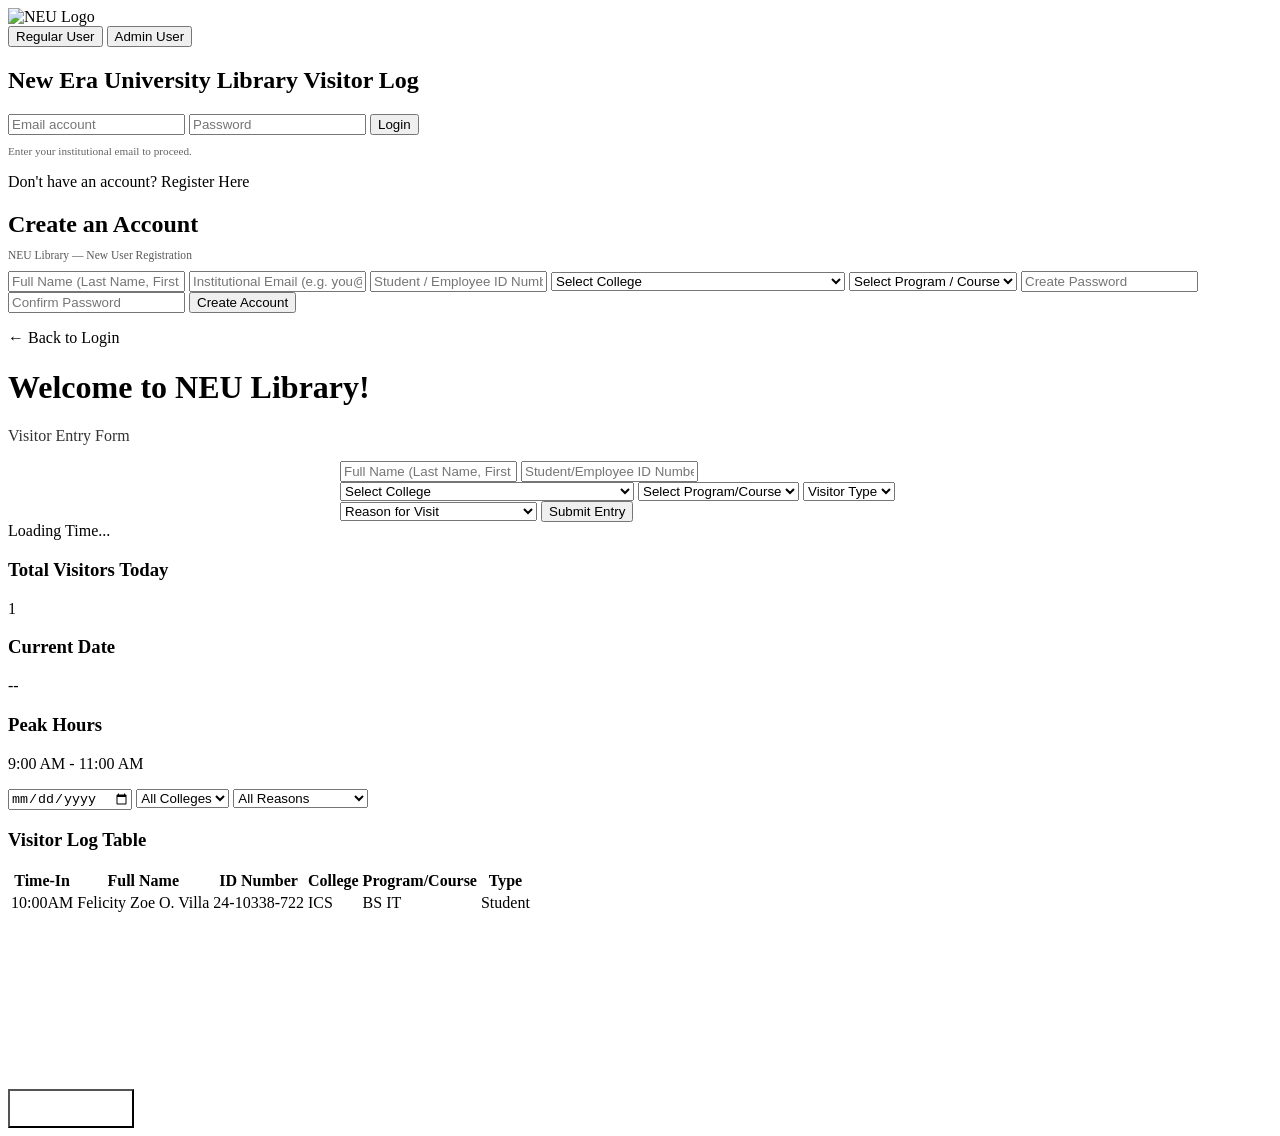
==== index.html @ 7ac6e927 "index.html" ====
<!DOCTYPE html>
<html lang="en">
<head>
    <meta charset="UTF-8">
    <meta name="viewport" content="width=device-width, initial-scale=1.0">
    <title>NEU Library Visitor Log</title>
    <link href="https://fonts.googleapis.com/css2?family=Poppins:wght@300;400;600&display=swap" rel="stylesheet">
    <script src="https://cdn.jsdelivr.net/npm/chart.js"></script>
    <link rel="stylesheet" href="style.css">
</head>
<body>
    <header>
        <img src="https://upload.wikimedia.org/wikipedia/en/c/c6/New_Era_University.svg" alt="NEU Logo" class="logo">
        <div class="mode-switcher" id="top-switcher">
            <button class="mode-btn active" id="btn-reg" onclick="switchLoginMode('regular')">Regular User</button>
            <button class="mode-btn" id="btn-adm" onclick="switchLoginMode('admin')">Admin User</button>
        </div>
    </header>

    <div id="login-container" class="glass-card">
        <h2 id="login-title" style="margin-bottom: 20px;">New Era University Library Visitor Log</h2>
        <input type="email" id="email-input" placeholder="Email account">
        <input type="password" id="pass-input" placeholder="Password">
        <button class="btn btn-primary" onclick="handleLogin()">Login</button>
        <p id="login-hint" style="font-size: 0.7rem; margin-top: 10px; opacity: 0.6;">Enter your institutional email to proceed.</p>

        <p class="register-link" id="register-link-wrap">
            Don't have an account? <a onclick="showRegister()">Register Here</a>
        </p>
    </div>

    <div id="register-container" class="glass-card hidden">
        <h2 style="margin-bottom: 6px;">Create an Account</h2>
        <p style="font-size: 0.72rem; opacity: 0.65; margin-bottom: 10px;">NEU Library — New User Registration</p>
        <input type="text" id="reg-name" placeholder="Full Name (Last Name, First Name)">
        <input type="email" id="reg-email" placeholder="Institutional Email (e.g. you@neu.edu.ph)">
        <input type="text" id="reg-id" placeholder="Student / Employee ID Number">
        <select id="reg-college" onchange="updateRegCourses()">
            <option value disabled selected>Select College</option>
            <option value="COAc">College of Accountancy</option>
            <option value="COAg">College of Agriculture</option>
            <option value="CAS">College of Arts and Sciences</option>
            <option value="CBA">College of Business Administration</option>
            <option value="COC">College of Communication</option>
            <option value="ICS">College of Informatics and Computing Studies</option>
            <option value="COCC">College of Criminology</option>
            <option value="CED">College of Education</option>
            <option value="CEA">College of Engineering and Architecture</option>
            <option value="CMT">College of Medical Technology</option>
            <option value="CM">College of Midwifery</option>
            <option value="COM">College of Music</option>
            <option value="CON">College of Nursing</option>
            <option value="CPT">College of Physical Therapy</option>
            <option value="CRT">College of Respiratory Therapy</option>
            <option value="SOIR">School of International Relations</option>
            <option value="SGS">School of Graduate Studies</option>
            <option value="STAFF">Staff</option>
            <option value="Visitor">Visitor</option>
        </select>

        <select id="reg-course">
            <option value disabled selected>Select Program / Course</option>
        </select>

        <input type="password" id="reg-pass" placeholder="Create Password">
        <input type="password" id="reg-confirm" placeholder="Confirm Password">
        <button class="btn btn-primary" onclick="handleRegister()">Create Account</button>

        <p class="register-back" onclick="showLogin()">&#8592; Back to Login</p>
    </div>

    <div id="app-content">
        <div class="welcome-section">
            <h1 id="welcome-msg">Welcome to NEU Library!</h1>
            <p id="view-title" style="opacity: 0.8;">Visitor Entry Form</p>
        </div>

        <div id="visitor-form" class="glass-card" style="max-width: 600px; margin: 0 auto;">
            <input type="text" id="v-name" placeholder="Full Name (Last Name, First Name)">
            <input type="text" id="v-id" placeholder="Student/Employee ID Number">
            <select id="college-select" onchange="updateCourses()">
                <option value disabled selected>Select College</option>
                <option value="COAc">College of Accountancy</option>
                <option value="COAg">College of Agriculture</option>
                <option value="CAS">College of Arts and Sciences</option>
                <option value="CBA">College of Business Administration</option>
                <option value="COC">College of Communication</option>
                <option value="ICS">College of Informatics and Computing Studies</option>
                <option value="COCC">College of Criminology</option>
                <option value="CED">College of Education</option>
                <option value="CEA">College of Engineering and Architecture</option>
                <option value="CMT">College of Medical Technology</option>
                <option value="CM">College of Midwifery</option>
                <option value="COM">College of Music</option>
                <option value="CON">College of Nursing</option>
                <option value="CPT">College of Physical Therapy</option>
                <option value="CRT">College of Respiratory Therapy</option>
                <option value="SOIR">School of International Relations</option>
                <option value="SGS">School of Graduate Studies</option>
                <option value="STAFF">Staff</option>
                <option value="Visitor">Visitor</option>
            </select>

            <select id="course-select">
                <option value disabled selected>Select Program/Course</option>
            </select>

            <select id="visitor-type">
                <option value disabled selected>Visitor Type</option>
                <option value="Student">Student</option>
                <option value="Faculty">Faculty</option>
                <option value="Staff">Staff</option>
                <option value="Visitors">Visitors</option>
            </select>

            <select id="v-reason">
                <option value disabled selected>Reason for Visit</option>
                <option>Study Groups</option>
                <option>Reading Books</option>
                <option>Research & Thesis</option>
                <option>Borrowing & Returning Books</option>
                <option>Meeting</option>
                <option>Visiting</option>
            </select>

            <button class="btn btn-primary" onclick="submitLog()">Submit Entry</button>
        </div>

        <div id="admin-dashboard" class="hidden">
            <span id="live-clock">Loading Time...</span>
            <div class="stats-grid">
                <div class="glass-card stat-card"><h3>Total Visitors Today</h3><p id="total-v-count">1</p></div>
                <div class="glass-card stat-card"><h3>Current Date</h3><p id="current-date-display">--</p></div>
                <div class="glass-card stat-card"><h3>Peak Hours</h3><p>9:00 AM - 11:00 AM</p></div>
            </div>

            <div class="glass-card">
                <div class="filter-group">
                    <input type="date" title="Filter Date" onchange="filterTable()">
                    <select id="filter-college" onchange="filterTable()">
                        <option value="all">All Colleges</option>
                        <option value="ICS">ICS</option>
                        <option value="CAS">CAS</option>
                        <option value="CBA">CBA</option>
                    </select>
                    <select id="filter-reason" onchange="filterTable()">
                        <option value="all">All Reasons</option>
                        <option>Study Groups</option>
                        <option>Research & Thesis</option>
                    </select>
                </div>

                <div class="table-container">
                    <h3 style="color: var(--neu-red);">Visitor Log Table</h3>
                    <table id="visitor-table">
                        <thead>
                            <tr>
                                <th>Time-In</th>
                                <th>Full Name</th>
                                <th>ID Number</th>
                                <th>College</th>
                                <th>Program/Course</th>
                                <th>Type</th>
                            </tr>
                        </thead>
                        <tbody>
                            <tr data-college="ICS" data-reason="Study Groups">
                                <td>10:00AM</td>
                                <td>Felicity Zoe O. Villa</td>
                                <td>24-10338-722</td>
                                <td>ICS</td>
                                <td>BS IT</td>
                                <td>Student</td>
                            </tr>
                        </tbody>
                    </table>
                </div>
                <div class="chart-box">
                    <canvas id="statChart"></canvas>
                </div>
            </div>
            <button class="btn" style="background: rgba(255,255,255,0.2); color: white; width: auto; padding: 10px 20px; margin-top: 20px;" onclick="location.reload()">Logout Admin</button>
        </div>
    </div>
    <script src="script.js"></script>
</body>
</html>
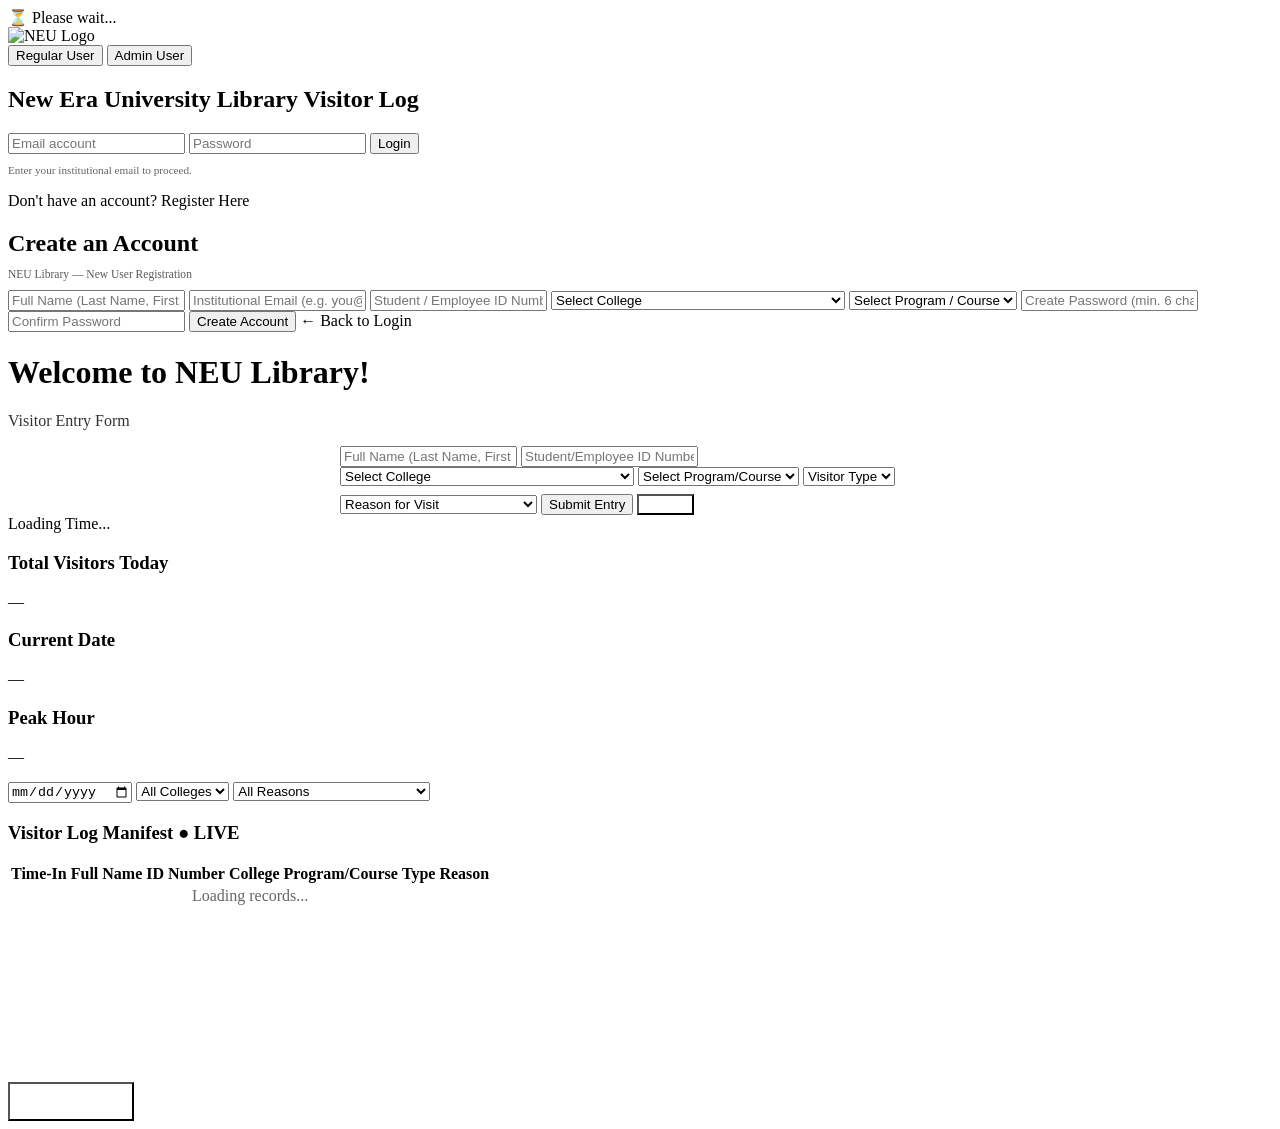
==== commit bf43b900: "index.html" ====
--- a/index.html
+++ b/index.html
@@ -5,38 +5,84 @@
     <meta name="viewport" content="width=device-width, initial-scale=1.0">
     <title>NEU Library Visitor Log</title>
     <link href="https://fonts.googleapis.com/css2?family=Poppins:wght@300;400;600&display=swap" rel="stylesheet">
-    <script src="https://cdn.jsdelivr.net/npm/chart.js"></script>
     <link rel="stylesheet" href="style.css">
 </head>
 <body>
-    <header>
-        <img src="https://upload.wikimedia.org/wikipedia/en/c/c6/New_Era_University.svg" alt="NEU Logo" class="logo">
-        <div class="mode-switcher" id="top-switcher">
-            <button class="mode-btn active" id="btn-reg" onclick="switchLoginMode('regular')">Regular User</button>
-            <button class="mode-btn" id="btn-adm" onclick="switchLoginMode('admin')">Admin User</button>
-        </div>
-    </header>
-
-    <div id="login-container" class="glass-card">
-        <h2 id="login-title" style="margin-bottom: 20px;">New Era University Library Visitor Log</h2>
-        <input type="email" id="email-input" placeholder="Email account">
-        <input type="password" id="pass-input" placeholder="Password">
-        <button class="btn btn-primary" onclick="handleLogin()">Login</button>
-        <p id="login-hint" style="font-size: 0.7rem; margin-top: 10px; opacity: 0.6;">Enter your institutional email to proceed.</p>
-
-        <p class="register-link" id="register-link-wrap">
-            Don't have an account? <a onclick="showRegister()">Register Here</a>
-        </p>
-    </div>
-
-    <div id="register-container" class="glass-card hidden">
-        <h2 style="margin-bottom: 6px;">Create an Account</h2>
-        <p style="font-size: 0.72rem; opacity: 0.65; margin-bottom: 10px;">NEU Library — New User Registration</p>
-        <input type="text" id="reg-name" placeholder="Full Name (Last Name, First Name)">
-        <input type="email" id="reg-email" placeholder="Institutional Email (e.g. you@neu.edu.ph)">
-        <input type="text" id="reg-id" placeholder="Student / Employee ID Number">
-        <select id="reg-college" onchange="updateRegCourses()">
-            <option value disabled selected>Select College</option>
+
+<div id="loading-overlay" class="loading-overlay hidden">⏳ Please wait...</div>
+
+<header>
+    <img src="https://upload.wikimedia.org/wikipedia/en/c/c6/New_Era_University.svg" alt="NEU Logo" class="logo">
+    <div class="mode-switcher" id="top-switcher">
+        <button class="mode-btn active" id="btn-reg" onclick="switchLoginMode('regular')">Regular User</button>
+        <button class="mode-btn" id="btn-adm" onclick="switchLoginMode('admin')">Admin User</button>
+    </div>
+</header>
+
+<!-- Login Panel -->
+<div id="login-container" class="glass-card">
+    <h2 id="login-title" style="margin-bottom: 20px;">New Era University Library Visitor Log</h2>
+    <input type="email" id="email-input" placeholder="Email account">
+    <input type="password" id="pass-input" placeholder="Password" onkeydown="if(event.key==='Enter') handleLogin()">
+    <button class="btn btn-primary" id="login-btn" onclick="handleLogin()">Login</button>
+    <p id="login-hint" style="font-size: 0.7rem; margin-top: 10px; opacity: 0.6;">Enter your institutional email to proceed.</p>
+    <p class="register-link" id="register-link-wrap">
+        Don't have an account? <a onclick="showRegister()">Register Here</a>
+    </p>
+</div>
+
+<!-- Register Panel -->
+<div id="register-container" class="glass-card hidden">
+    <h2 style="margin-bottom: 6px;">Create an Account</h2>
+    <p style="font-size: 0.72rem; opacity: 0.65; margin-bottom: 10px;">NEU Library — New User Registration</p>
+    <input type="text"  id="reg-name"    placeholder="Full Name (Last Name, First Name)">
+    <input type="email" id="reg-email"   placeholder="Institutional Email (e.g. you@neu.edu.ph)">
+    <input type="text"  id="reg-id"      placeholder="Student / Employee ID Number">
+    <select id="reg-college" onchange="updateRegCourses()">
+        <option value="" disabled selected>Select College</option>
+        <option value="COAc">College of Accountancy</option>
+        <option value="COAg">College of Agriculture</option>
+        <option value="CAS">College of Arts and Sciences</option>
+        <option value="CBA">College of Business Administration</option>
+        <option value="COC">College of Communication</option>
+        <option value="ICS">College of Informatics and Computing Studies</option>
+        <option value="COCC">College of Criminology</option>
+        <option value="CED">College of Education</option>
+        <option value="CEA">College of Engineering and Architecture</option>
+        <option value="CMT">College of Medical Technology</option>
+        <option value="CM">College of Midwifery</option>
+        <option value="COM">College of Music</option>
+        <option value="CON">College of Nursing</option>
+        <option value="CPT">College of Physical Therapy</option>
+        <option value="CRT">College of Respiratory Therapy</option>
+        <option value="SOIR">School of International Relations</option>
+        <option value="SGS">School of Graduate Studies</option>
+        <option value="STAFF">Staff</option>
+        <option value="Visitor">Visitor</option>
+    </select>
+    <select id="reg-course">
+        <option value="" disabled selected>Select Program / Course</option>
+    </select>
+    <input type="password" id="reg-pass"    placeholder="Create Password (min. 6 characters)">
+    <input type="password" id="reg-confirm" placeholder="Confirm Password">
+    <button class="btn btn-primary" id="register-btn" onclick="handleRegister()">Create Account</button>
+    <span class="register-back" onclick="showLogin()">&#8592; Back to Login</span>
+</div>
+
+<!-- App Content -->
+<div id="app-content">
+    <div class="welcome-section">
+        <h1 id="welcome-msg">Welcome to NEU Library!</h1>
+        <p id="view-title" style="opacity: 0.8;">Visitor Entry Form</p>
+    </div>
+
+    <!-- Visitor Form -->
+    <div id="visitor-form" class="glass-card" style="max-width: 600px; margin: 0 auto;">
+        <input type="text" id="v-name" placeholder="Full Name (Last Name, First Name)">
+        <input type="text" id="v-id"   placeholder="Student/Employee ID Number">
+
+        <select id="college-select" onchange="updateCourses()">
+            <option value="" disabled selected>Select College</option>
             <option value="COAc">College of Accountancy</option>
             <option value="COAg">College of Agriculture</option>
             <option value="CAS">College of Arts and Sciences</option>
@@ -58,130 +104,99 @@
             <option value="Visitor">Visitor</option>
         </select>
 
-        <select id="reg-course">
-            <option value disabled selected>Select Program / Course</option>
-        </select>
-
-        <input type="password" id="reg-pass" placeholder="Create Password">
-        <input type="password" id="reg-confirm" placeholder="Confirm Password">
-        <button class="btn btn-primary" onclick="handleRegister()">Create Account</button>
-
-        <p class="register-back" onclick="showLogin()">&#8592; Back to Login</p>
-    </div>
-
-    <div id="app-content">
-        <div class="welcome-section">
-            <h1 id="welcome-msg">Welcome to NEU Library!</h1>
-            <p id="view-title" style="opacity: 0.8;">Visitor Entry Form</p>
+        <select id="course-select">
+            <option value="" disabled selected>Select Program/Course</option>
+        </select>
+
+        <select id="visitor-type">
+            <option value="" disabled selected>Visitor Type</option>
+            <option value="Student">Student</option>
+            <option value="Faculty">Faculty</option>
+            <option value="Staff">Staff</option>
+            <option value="Visitors">Visitors</option>
+        </select>
+
+        <select id="v-reason">
+            <option value="" disabled selected>Reason for Visit</option>
+            <option>Study Groups</option>
+            <option>Reading Books</option>
+            <option>Research & Thesis</option>
+            <option>Borrowing & Returning Books</option>
+            <option>Meeting</option>
+            <option>Visiting</option>
+        </select>
+        <button class="btn btn-primary" id="submit-btn" onclick="submitLog()">Submit Entry</button>
+        <button class="btn" style="background:rgba(255,255,255,0.15);color:white;margin-top:8px;" onclick="logoutUser()">Logout</button>
+    </div>
+
+    <!-- Admin Dashboard -->
+    <div id="admin-dashboard" class="hidden">
+        <span id="live-clock">Loading Time...</span>
+        <div class="stats-grid">
+            <div class="glass-card stat-card"><h3>Total Visitors Today</h3><p id="total-v-count">—</p></div>
+            <div class="glass-card stat-card"><h3>Current Date</h3><p id="current-date-display">—</p></div>
+            <div class="glass-card stat-card"><h3>Peak Hour</h3><p id="peak-hours-display">—</p></div>
         </div>
 
-        <div id="visitor-form" class="glass-card" style="max-width: 600px; margin: 0 auto;">
-            <input type="text" id="v-name" placeholder="Full Name (Last Name, First Name)">
-            <input type="text" id="v-id" placeholder="Student/Employee ID Number">
-            <select id="college-select" onchange="updateCourses()">
-                <option value disabled selected>Select College</option>
-                <option value="COAc">College of Accountancy</option>
-                <option value="COAg">College of Agriculture</option>
-                <option value="CAS">College of Arts and Sciences</option>
-                <option value="CBA">College of Business Administration</option>
-                <option value="COC">College of Communication</option>
-                <option value="ICS">College of Informatics and Computing Studies</option>
-                <option value="COCC">College of Criminology</option>
-                <option value="CED">College of Education</option>
-                <option value="CEA">College of Engineering and Architecture</option>
-                <option value="CMT">College of Medical Technology</option>
-                <option value="CM">College of Midwifery</option>
-                <option value="COM">College of Music</option>
-                <option value="CON">College of Nursing</option>
-                <option value="CPT">College of Physical Therapy</option>
-                <option value="CRT">College of Respiratory Therapy</option>
-                <option value="SOIR">School of International Relations</option>
-                <option value="SGS">School of Graduate Studies</option>
-                <option value="STAFF">Staff</option>
-                <option value="Visitor">Visitor</option>
-            </select>
-
-            <select id="course-select">
-                <option value disabled selected>Select Program/Course</option>
-            </select>
-
-            <select id="visitor-type">
-                <option value disabled selected>Visitor Type</option>
-                <option value="Student">Student</option>
-                <option value="Faculty">Faculty</option>
-                <option value="Staff">Staff</option>
-                <option value="Visitors">Visitors</option>
-            </select>
-
-            <select id="v-reason">
-                <option value disabled selected>Reason for Visit</option>
-                <option>Study Groups</option>
-                <option>Reading Books</option>
-                <option>Research & Thesis</option>
-                <option>Borrowing & Returning Books</option>
-                <option>Meeting</option>
-                <option>Visiting</option>
-            </select>
-
-            <button class="btn btn-primary" onclick="submitLog()">Submit Entry</button>
+        <div class="glass-card">
+            <div class="filter-group">
+                <input type="date" id="filter-date" title="Filter Date" onchange="loadAdminData()">
+                <select id="filter-college" onchange="loadAdminData()">
+                    <option value="all">All Colleges</option>
+                    <option value="COAc">COAc</option><option value="COAg">COAg</option>
+                    <option value="CAS">CAS</option><option value="CBA">CBA</option>
+                    <option value="COC">COC</option><option value="ICS">ICS</option>
+                    <option value="COCC">COCC</option><option value="CED">CED</option>
+                    <option value="CEA">CEA</option><option value="CMT">CMT</option>
+                    <option value="CM">CM</option><option value="COM">COM</option>
+                    <option value="CON">CON</option><option value="CPT">CPT</option>
+                    <option value="CRT">CRT</option><option value="SOIR">SOIR</option>
+                    <option value="SGS">SGS</option><option value="STAFF">STAFF</option>
+                    <option value="Visitor">Visitor</option>
+                </select>
+                <select id="filter-reason" onchange="loadAdminData()">
+                    <option value="all">All Reasons</option>
+                    <option>Study Groups</option><option>Reading Books</option>
+                    <option>Research & Thesis</option><option>Borrowing & Returning Books</option>
+                    <option>Meeting</option><option>Visiting</option>
+                </select>
+            </div>
+
+            <div class="table-container">
+                <h3 style="color: var(--neu-red);">
+                    Visitor Log Manifest
+                    <span class="realtime-badge">● LIVE</span>
+                </h3>
+                <table id="visitor-table">
+                    <thead>
+                        <tr>
+                            <th>Time-In</th>
+                            <th>Full Name</th>
+                            <th>ID Number</th>
+                            <th>College</th>
+                            <th>Program/Course</th>
+                            <th>Type</th>
+                            <th>Reason</th>
+                        </tr>
+                    </thead>
+                    <tbody id="visitor-tbody">
+                        <tr><td colspan="7" style="text-align:center;opacity:0.6;">Loading records...</td></tr>
+                    </tbody>
+                </table>
+            </div>
+
+            <div class="chart-box">
+                <canvas id="statChart"></canvas>
+            </div>
         </div>
-
-        <div id="admin-dashboard" class="hidden">
-            <span id="live-clock">Loading Time...</span>
-            <div class="stats-grid">
-                <div class="glass-card stat-card"><h3>Total Visitors Today</h3><p id="total-v-count">1</p></div>
-                <div class="glass-card stat-card"><h3>Current Date</h3><p id="current-date-display">--</p></div>
-                <div class="glass-card stat-card"><h3>Peak Hours</h3><p>9:00 AM - 11:00 AM</p></div>
-            </div>
-
-            <div class="glass-card">
-                <div class="filter-group">
-                    <input type="date" title="Filter Date" onchange="filterTable()">
-                    <select id="filter-college" onchange="filterTable()">
-                        <option value="all">All Colleges</option>
-                        <option value="ICS">ICS</option>
-                        <option value="CAS">CAS</option>
-                        <option value="CBA">CBA</option>
-                    </select>
-                    <select id="filter-reason" onchange="filterTable()">
-                        <option value="all">All Reasons</option>
-                        <option>Study Groups</option>
-                        <option>Research & Thesis</option>
-                    </select>
-                </div>
-
-                <div class="table-container">
-                    <h3 style="color: var(--neu-red);">Visitor Log Table</h3>
-                    <table id="visitor-table">
-                        <thead>
-                            <tr>
-                                <th>Time-In</th>
-                                <th>Full Name</th>
-                                <th>ID Number</th>
-                                <th>College</th>
-                                <th>Program/Course</th>
-                                <th>Type</th>
-                            </tr>
-                        </thead>
-                        <tbody>
-                            <tr data-college="ICS" data-reason="Study Groups">
-                                <td>10:00AM</td>
-                                <td>Felicity Zoe O. Villa</td>
-                                <td>24-10338-722</td>
-                                <td>ICS</td>
-                                <td>BS IT</td>
-                                <td>Student</td>
-                            </tr>
-                        </tbody>
-                    </table>
-                </div>
-                <div class="chart-box">
-                    <canvas id="statChart"></canvas>
-                </div>
-            </div>
-            <button class="btn" style="background: rgba(255,255,255,0.2); color: white; width: auto; padding: 10px 20px; margin-top: 20px;" onclick="location.reload()">Logout Admin</button>
-        </div>
-    </div>
-    <script src="script.js"></script>
+        <button class="btn" style="background:rgba(255,255,255,0.2);color:white;width:auto;padding:10px 20px;margin-top:20px;" onclick="logoutAdmin()">Logout Admin</button>
+    </div>
+</div>
+
+<!-- Scripts: load libraries first, then app.js -->
+<script src="https://cdn.jsdelivr.net/npm/chart.js"></script>
+<script src="https://cdn.jsdelivr.net/npm/@supabase/supabase-js@2"></script>
+<script src="app.js"></script>
+
 </body>
 </html>
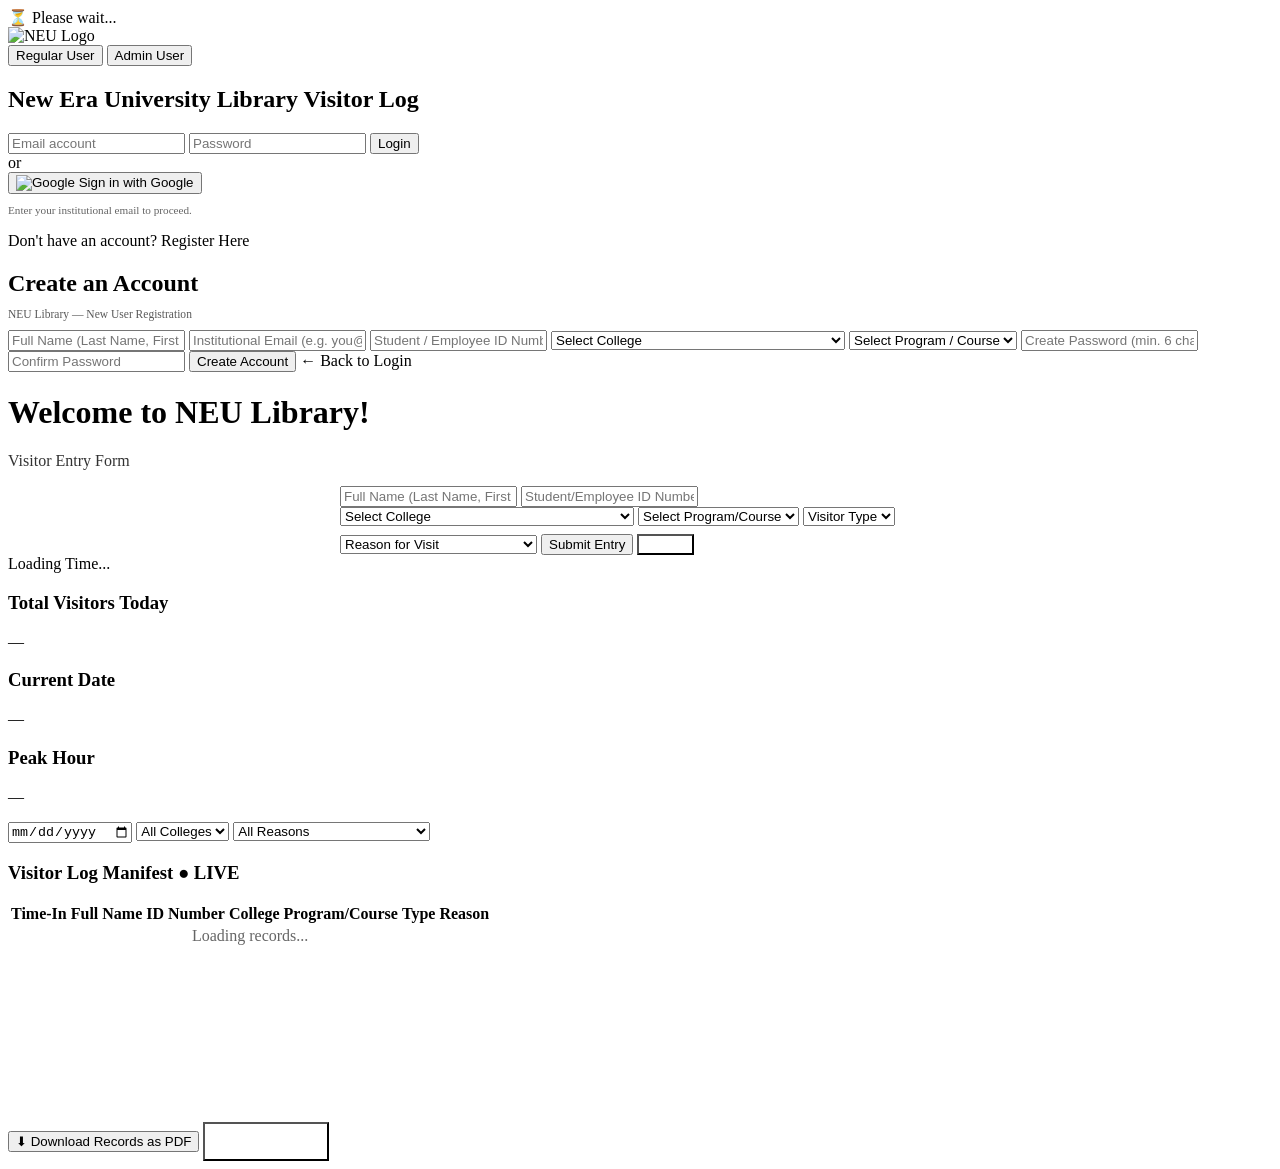
==== commit 6217067a: "index.html" ====
--- a/index.html
+++ b/index.html
@@ -25,6 +25,11 @@
     <input type="email" id="email-input" placeholder="Email account">
     <input type="password" id="pass-input" placeholder="Password" onkeydown="if(event.key==='Enter') handleLogin()">
     <button class="btn btn-primary" id="login-btn" onclick="handleLogin()">Login</button>
+    <div class="divider"><span>or</span></div>
+<button class="btn btn-google" id="google-btn" onclick="handleGoogleLogin()">
+    <img src="https://www.gstatic.com/firebasejs/ui/2.0.0/images/auth/google.svg" alt="Google" width="18" height="18">
+    Sign in with Google
+</button>
     <p id="login-hint" style="font-size: 0.7rem; margin-top: 10px; opacity: 0.6;">Enter your institutional email to proceed.</p>
     <p class="register-link" id="register-link-wrap">
         Don't have an account? <a onclick="showRegister()">Register Here</a>
@@ -120,6 +125,7 @@
             <option value="" disabled selected>Reason for Visit</option>
             <option>Study Groups</option>
             <option>Reading Books</option>
+            <option>Use of Computer</option>
             <option>Research & Thesis</option>
             <option>Borrowing & Returning Books</option>
             <option>Meeting</option>
@@ -189,6 +195,10 @@
                 <canvas id="statChart"></canvas>
             </div>
         </div>
+
+        <!-- ✅ ADDED: Download PDF button -->
+        <button class="btn btn-download" onclick="downloadPDF()">⬇ Download Records as PDF</button>
+
         <button class="btn" style="background:rgba(255,255,255,0.2);color:white;width:auto;padding:10px 20px;margin-top:20px;" onclick="logoutAdmin()">Logout Admin</button>
     </div>
 </div>
@@ -196,6 +206,9 @@
 <!-- Scripts: load libraries first, then app.js -->
 <script src="https://cdn.jsdelivr.net/npm/chart.js"></script>
 <script src="https://cdn.jsdelivr.net/npm/@supabase/supabase-js@2"></script>
+<!-- ✅ ADDED: jsPDF for PDF download feature -->
+<script src="https://cdnjs.cloudflare.com/ajax/libs/jspdf/2.5.1/jspdf.umd.min.js"></script>
+<script src="https://cdnjs.cloudflare.com/ajax/libs/jspdf-autotable/3.8.2/jspdf.plugin.autotable.min.js"></script>
 <script src="app.js"></script>
 
 </body>
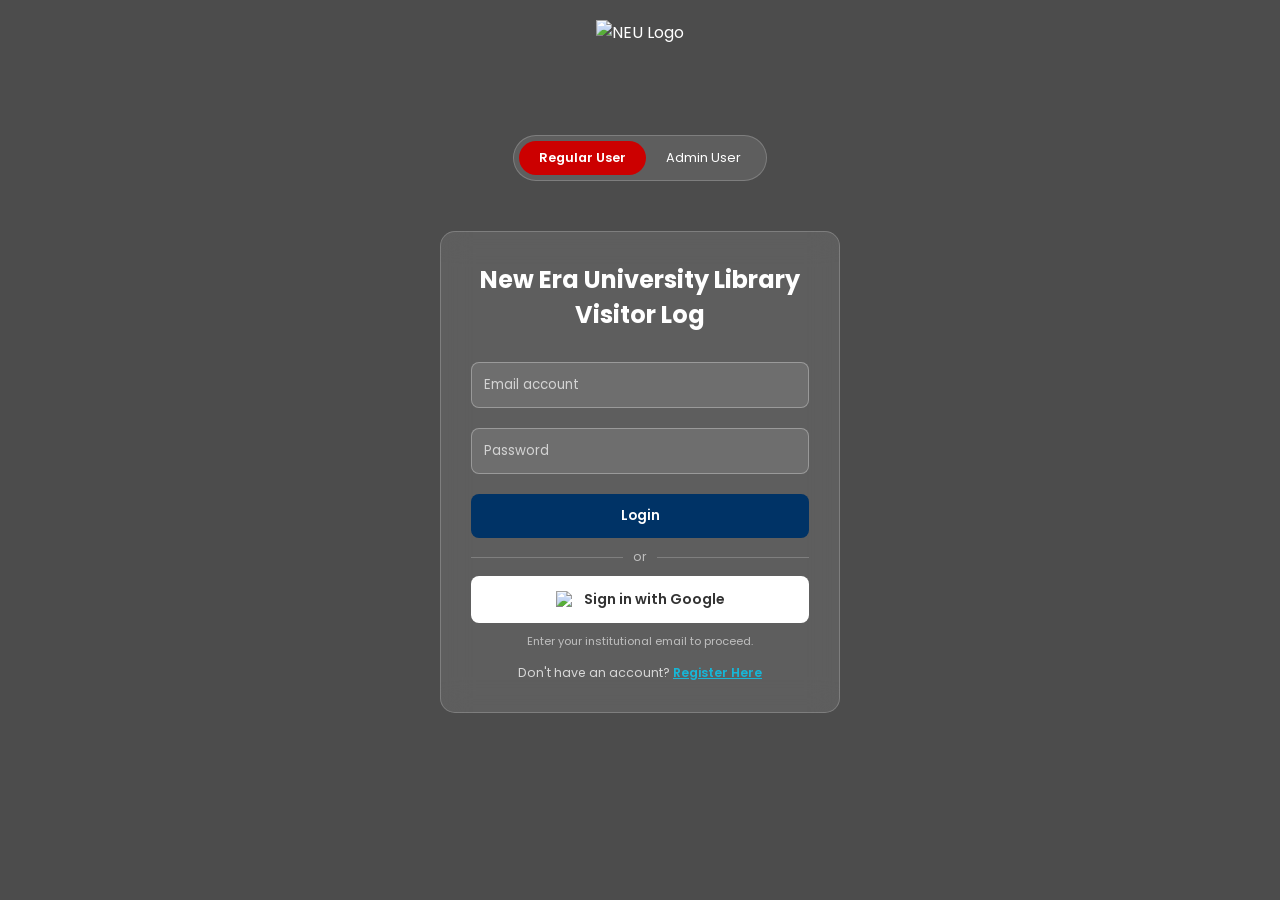
==== commit ce2fd298: "index.html" ====
--- a/index.html
+++ b/index.html
@@ -50,7 +50,7 @@
         <option value="CAS">College of Arts and Sciences</option>
         <option value="CBA">College of Business Administration</option>
         <option value="COC">College of Communication</option>
-        <option value="ICS">College of Informatics and Computing Studies</option>
+        <option value="CICS">College of Informatics and Computing Studies</option>
         <option value="COCC">College of Criminology</option>
         <option value="CED">College of Education</option>
         <option value="CEA">College of Engineering and Architecture</option>
@@ -93,7 +93,7 @@
             <option value="CAS">College of Arts and Sciences</option>
             <option value="CBA">College of Business Administration</option>
             <option value="COC">College of Communication</option>
-            <option value="ICS">College of Informatics and Computing Studies</option>
+            <option value="CICS">College of Informatics and Computing Studies</option>
             <option value="COCC">College of Criminology</option>
             <option value="CED">College of Education</option>
             <option value="CEA">College of Engineering and Architecture</option>
@@ -151,7 +151,7 @@
                     <option value="all">All Colleges</option>
                     <option value="COAc">COAc</option><option value="COAg">COAg</option>
                     <option value="CAS">CAS</option><option value="CBA">CBA</option>
-                    <option value="COC">COC</option><option value="ICS">ICS</option>
+                    <option value="COC">COC</option><option value="CICS">CICS</option>
                     <option value="COCC">COCC</option><option value="CED">CED</option>
                     <option value="CEA">CEA</option><option value="CMT">CMT</option>
                     <option value="CM">CM</option><option value="COM">COM</option>
@@ -162,9 +162,13 @@
                 </select>
                 <select id="filter-reason" onchange="loadAdminData()">
                     <option value="all">All Reasons</option>
-                    <option>Study Groups</option><option>Reading Books</option>
-                    <option>Research & Thesis</option><option>Borrowing & Returning Books</option>
-                    <option>Meeting</option><option>Visiting</option>
+                    <option>Study Groups</option>
+                    <option>Reading Books</option>
+                    <option>Use of Computer</option>
+                    <option>Research & Thesis</option>
+                    <option>Borrowing & Returning Books</option>
+                    <option>Meeting</option>
+                    <option>Visiting</option>
                 </select>
             </div>
 
@@ -196,7 +200,7 @@
             </div>
         </div>
 
-        <!-- ✅ ADDED: Download PDF button -->
+        <!-- ADDED: Download PDF button -->
         <button class="btn btn-download" onclick="downloadPDF()">⬇ Download Records as PDF</button>
 
         <button class="btn" style="background:rgba(255,255,255,0.2);color:white;width:auto;padding:10px 20px;margin-top:20px;" onclick="logoutAdmin()">Logout Admin</button>
@@ -206,7 +210,7 @@
 <!-- Scripts: load libraries first, then app.js -->
 <script src="https://cdn.jsdelivr.net/npm/chart.js"></script>
 <script src="https://cdn.jsdelivr.net/npm/@supabase/supabase-js@2"></script>
-<!-- ✅ ADDED: jsPDF for PDF download feature -->
+<!-- ADDED: jsPDF for PDF download feature -->
 <script src="https://cdnjs.cloudflare.com/ajax/libs/jspdf/2.5.1/jspdf.umd.min.js"></script>
 <script src="https://cdnjs.cloudflare.com/ajax/libs/jspdf-autotable/3.8.2/jspdf.plugin.autotable.min.js"></script>
 <script src="app.js"></script>
--- a/style.css
+++ b/style.css
@@ -0,0 +1,241 @@
+:root {
+    --neu-blue: #003366;
+    --neu-red: #cc0000;
+    --glass-bg: rgba(255, 255, 255, 0.1);
+    --glass-border: rgba(255, 255, 255, 0.2);
+}
+
+* { margin: 0; padding: 0; box-sizing: border-box; font-family: 'Poppins', sans-serif; }
+
+body {
+    background: linear-gradient(rgba(0, 0, 0, 0.7), rgba(0, 0, 0, 0.7)),
+                url('https://encrypted-tbn0.gstatic.com/images?q=tbn:ANd9GcRPognD4LB3Anr57J-pgjQXNh96zEuJe0z9SQ&s');
+    background-size: cover;
+    background-attachment: fixed;
+    min-height: 100vh;
+    display: flex;
+    flex-direction: column;
+    align-items: center;
+    color: white;
+}
+
+.glass-card {
+    background: var(--glass-bg);
+    backdrop-filter: blur(15px);
+    border: 1px solid var(--glass-border);
+    border-radius: 15px;
+    padding: 30px;
+}
+
+header {
+    width: 100%;
+    padding: 20px 50px;
+    display: flex;
+    justify-content: center;
+    align-items: center;
+    flex-direction: column;
+    gap: 15px;
+}
+
+.logo { height: 100px; display: block; margin: 0 auto; }
+
+.mode-switcher {
+    display: flex;
+    background: rgba(255, 255, 255, 0.1);
+    padding: 5px;
+    border-radius: 50px;
+    border: 1px solid var(--glass-border);
+    margin-bottom: 10px;
+}
+
+.mode-btn {
+    padding: 8px 20px;
+    border-radius: 50px;
+    border: none;
+    background: transparent;
+    color: white;
+    cursor: pointer;
+    font-size: 0.8rem;
+    transition: 0.3s;
+}
+
+.mode-btn.active { background: var(--neu-red); font-weight: 600; }
+
+#login-container {
+    width: 90%;
+    max-width: 400px;
+    margin-top: 20px;
+    text-align: center;
+}
+
+#register-container {
+    width: 90%;
+    max-width: 400px;
+    margin-top: 20px;
+    text-align: center;
+}
+
+input, select {
+    width: 100%;
+    padding: 12px;
+    margin: 10px 0;
+    border-radius: 8px;
+    border: 1px solid rgba(255,255,255,0.3);
+    background: rgba(255,255,255,0.1);
+    color: white;
+    outline: none;
+}
+
+::placeholder { color: rgba(255,255,255,0.7); }
+option { color: black; }
+
+.btn {
+    width: 100%;
+    padding: 12px;
+    border: none;
+    border-radius: 8px;
+    cursor: pointer;
+    font-weight: 600;
+    transition: 0.3s;
+    margin-top: 10px;
+}
+
+.btn-primary { background: var(--neu-blue); color: white; }
+.btn-primary:hover { background: #004a94; }
+.btn-primary:disabled { background: #555; cursor: not-allowed; }
+
+#app-content { display: none; width: 95%; max-width: 1100px; margin-top: 20px; padding-bottom: 50px; }
+.welcome-section { text-align: center; margin-bottom: 30px; }
+
+.stats-grid {
+    display: grid;
+    grid-template-columns: repeat(auto-fit, minmax(200px, 1fr));
+    gap: 20px;
+    margin-bottom: 20px;
+}
+
+.stat-card { text-align: center; padding: 20px; }
+.stat-card h3 { font-size: 0.8rem; text-transform: uppercase; opacity: 0.8; margin-bottom: 10px; }
+.stat-card p { font-size: 1.8rem; font-weight: bold; }
+
+.chart-box { height: 300px; width: 100%; margin-top: 20px; }
+
+.hidden { display: none !important; }
+
+.filter-group {
+    display: flex;
+    gap: 10px;
+    margin-bottom: 20px;
+    flex-wrap: wrap;
+}
+.filter-group select, .filter-group input { width: auto; min-width: 150px; }
+
+.table-container { margin-top: 20px; overflow-x: auto; }
+table { width: 100%; border-collapse: collapse; margin-top: 10px; font-size: 0.9rem; }
+th, td { padding: 12px; text-align: left; border-bottom: 1px solid var(--glass-border); }
+th { background: rgba(255,255,255,0.1); color: var(--neu-red); text-transform: uppercase; letter-spacing: 1px; }
+
+#live-clock { font-weight: 400; font-size: 1.1rem; color: #00d4ff; margin-bottom: 10px; display: block; }
+
+.register-link {
+    margin-top: 14px;
+    font-size: 0.78rem;
+    opacity: 0.75;
+}
+.register-link a {
+    color: #00d4ff;
+    cursor: pointer;
+    text-decoration: underline;
+    font-weight: 600;
+}
+.register-back {
+    font-size: 0.78rem;
+    margin-top: 12px;
+    opacity: 0.75;
+    cursor: pointer;
+    color: #00d4ff;
+    text-decoration: underline;
+    display: block;
+}
+
+.toast {
+    position: fixed;
+    bottom: 30px;
+    right: 30px;
+    padding: 14px 22px;
+    border-radius: 10px;
+    font-size: 0.9rem;
+    font-weight: 600;
+    z-index: 9999;
+    transition: opacity 0.4s;
+}
+.toast.success { background: #00b894; color: white; }
+.toast.error   { background: #d63031; color: white; }
+
+.loading-overlay {
+    position: fixed; inset: 0;
+    background: rgba(0,0,0,0.5);
+    display: flex; align-items: center; justify-content: center;
+    z-index: 9998;
+    font-size: 1.2rem;
+    letter-spacing: 1px;
+}
+.loading-overlay.hidden { display: none; }
+
+.realtime-badge {
+    display: inline-block;
+    background: rgba(0,212,255,0.2);
+    border: 1px solid #00d4ff;
+    color: #00d4ff;
+    font-size: 0.7rem;
+    padding: 2px 10px;
+    border-radius: 50px;
+    margin-left: 10px;
+    vertical-align: middle;
+    animation: pulse 2s infinite;
+}
+@keyframes pulse { 0%,100%{opacity:1} 50%{opacity:0.4} }
+
+.btn-google {
+    background: white;
+    color: #333;
+    display: flex;
+    align-items: center;
+    justify-content: center;
+    gap: 10px;
+    font-weight: 600;
+    font-size: 0.88rem;
+    border: 1px solid rgba(255,255,255,0.3);
+    transition: 0.3s;
+}
+.btn-google:hover { background: #f1f1f1; }
+
+.divider {
+    display: flex;
+    align-items: center;
+    gap: 10px;
+    margin: 10px 0 2px;
+    opacity: 0.6;
+    font-size: 0.78rem;
+}
+.divider::before,
+.divider::after {
+    content: '';
+    flex: 1;
+    height: 1px;
+    background: rgba(255,255,255,0.35);
+}
+
+/* ✅ ADDED: Download PDF button */
+.btn-download {
+    background: linear-gradient(135deg, #00b894, #00cec9);
+    color: white;
+    width: auto;
+    padding: 12px 28px;
+    margin-top: 16px;
+    font-size: 0.95rem;
+    letter-spacing: 0.5px;
+    border-radius: 8px;
+    display: inline-block;
+}
+.btn-download:hover { background: linear-gradient(135deg, #00a381, #00b5b8); }
